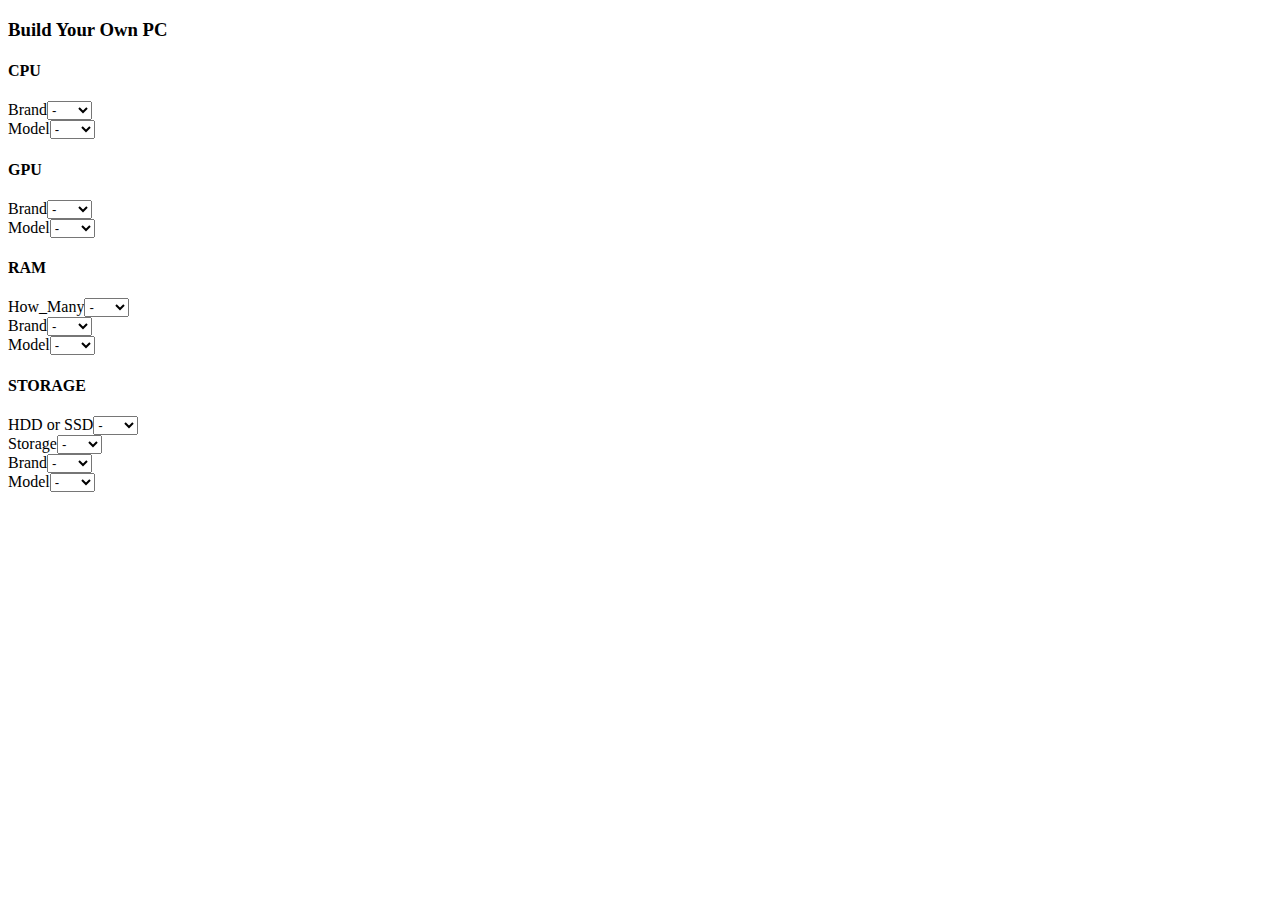
==== index.html @ bad87783 "added functions to display select elements" ====
<!DOCTYPE html>
<html lang="en">
<head>
    <meta charset="UTF-8">
    <meta name="viewport" content="width=device-width, initial-scale=1.0">
    <link rel="stylesheet" href="https://stackpath.bootstrapcdn.com/bootstrap/4.5.0/css/bootstrap.min.css" integrity="sha384-9aIt2nRpC12Uk9gS9baDl411NQApFmC26EwAOH8WgZl5MYYxFfc+NcPb1dKGj7Sk" crossorigin="anonymous">
    <title>Document</title>
</head>
<body>
    <div>
        <div class="row bg-secondary text-center">
            <div class="col-12">
                <h3 class="text-light py-3">Build Your Own PC</h3>
            </div>
        </div>
        <div id="target" class="p-5"></div>
    </div>
    
    <script src="./js/main.js"></script>
</body>
</html>
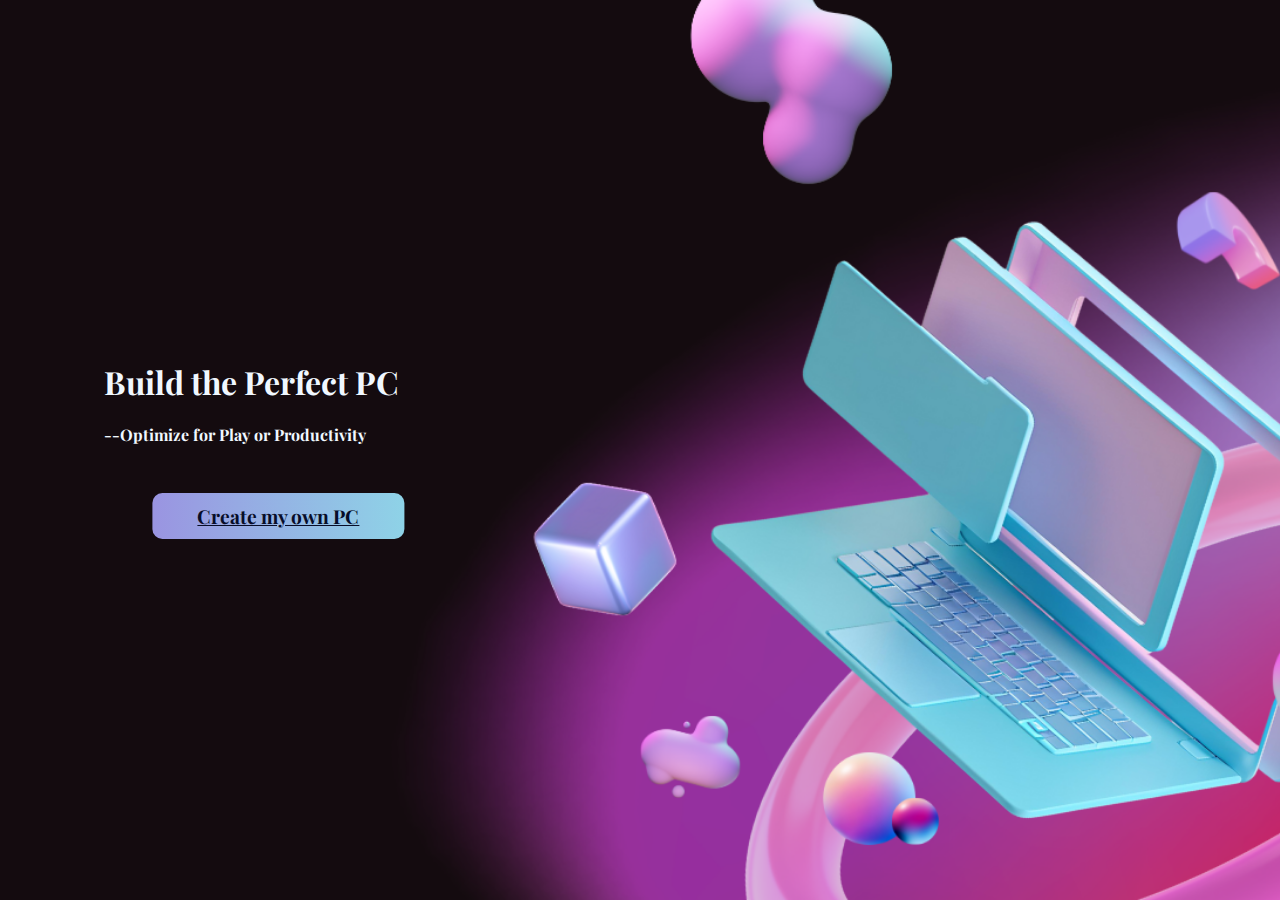
==== commit c98a6d27: "added buildPC.html and style.css" ====
--- a/index.html
+++ b/index.html
@@ -4,18 +4,19 @@
     <meta charset="UTF-8">
     <meta name="viewport" content="width=device-width, initial-scale=1.0">
     <link rel="stylesheet" href="https://stackpath.bootstrapcdn.com/bootstrap/4.5.0/css/bootstrap.min.css" integrity="sha384-9aIt2nRpC12Uk9gS9baDl411NQApFmC26EwAOH8WgZl5MYYxFfc+NcPb1dKGj7Sk" crossorigin="anonymous">
+    <link rel="stylesheet" href="style.css">
+    <link rel="preconnect" href="https://fonts.googleapis.com">
+    <link rel="preconnect" href="https://fonts.gstatic.com" crossorigin>
+    <link href="https://fonts.googleapis.com/css2?family=Playfair+Display:ital,wght@0,400..900;1,400..900&display=swap" rel="stylesheet">
     <title>Document</title>
 </head>
 <body>
-    <div>
-        <div class="row bg-secondary text-center">
-            <div class="col-12">
-                <h3 class="text-light py-3">Build Your Own PC</h3>
-            </div>
+    <div class="contents">
+        <div class="title">
+            <h1>Build the Perfect PC</h1><br>
+            <h4>--Optimize for Play or Productivity</h4>
         </div>
-        <div id="target" class="p-5"></div>
+        <a class="create-btn" href="buildPC.html">Create my own PC</a>
     </div>
-    
-    <script src="./js/main.js"></script>
 </body>
 </html>--- a/style.css
+++ b/style.css
@@ -0,0 +1,88 @@
+* {
+    margin: 0;
+    padding: 0;
+}
+
+body {
+    background-image: url("bg_image/bg_midium.png");
+    background-position: center center;
+    background-repeat: no-repeat;
+    background-size: cover;
+    height: 100vh;
+    position: relative;
+}
+.contents{
+    color: aliceblue;
+    position: absolute;
+    top: 40%;
+    transform: translateX(30%);
+    font-family: "Playfair Display", serif;
+    font-optical-sizing: auto;
+    font-style: normal;
+}
+        
+.create-btn {
+    background-image: linear-gradient(to right, #9a94e1 0%, #8ed4e7  51%, #9a94e1 100%);
+    margin: 3rem;
+    padding: 10px 45px;
+    text-align: center;
+    transition: 0.5s;
+    background-size: 200% auto;
+    color: #070d29;  
+    font-size: 1.2rem;
+    font-weight: bolder;          
+    border-radius: 10px;
+    border: none;
+    display: block;
+}
+
+  .create-btn:hover {
+    background-position: right center;
+    color: #070d29;
+    text-decoration: none;
+}
+
+@media screen and (max-width: 764px) {
+    body {
+        background-image: url("bg_image/bg-small.png");
+        background-position: center center;
+        background-repeat: no-repeat;
+        background-size: cover;
+        height: 100vh;
+        width: 100%;
+        position: relative;
+    }
+
+    .contents {
+        width: 90%;
+        position: absolute;
+        top: 50%;
+        left: 50%;
+        transform: translate(-50%, -50%);
+        text-align: center;
+    }
+
+    .create-btn {
+        background-image: linear-gradient(to right, #9a94e1 0%, #8ed4e7  51%, #9a94e1 100%);
+        padding: 10px 10px;
+        text-align: center;
+        transition: 0.5s;
+        background-size: 200% auto;
+        color: #070d29;  
+        font-size: 18px;
+        font-weight: bolder;          
+        border-radius: 10px;
+        border: none;
+        display: block;
+        margin: 4rem auto;
+        width: 40%;
+    }
+    
+    .create-btn:hover {
+        background-position: right center;
+        color: #070d29;
+        text-decoration: none;
+    }
+}
+ 
+  